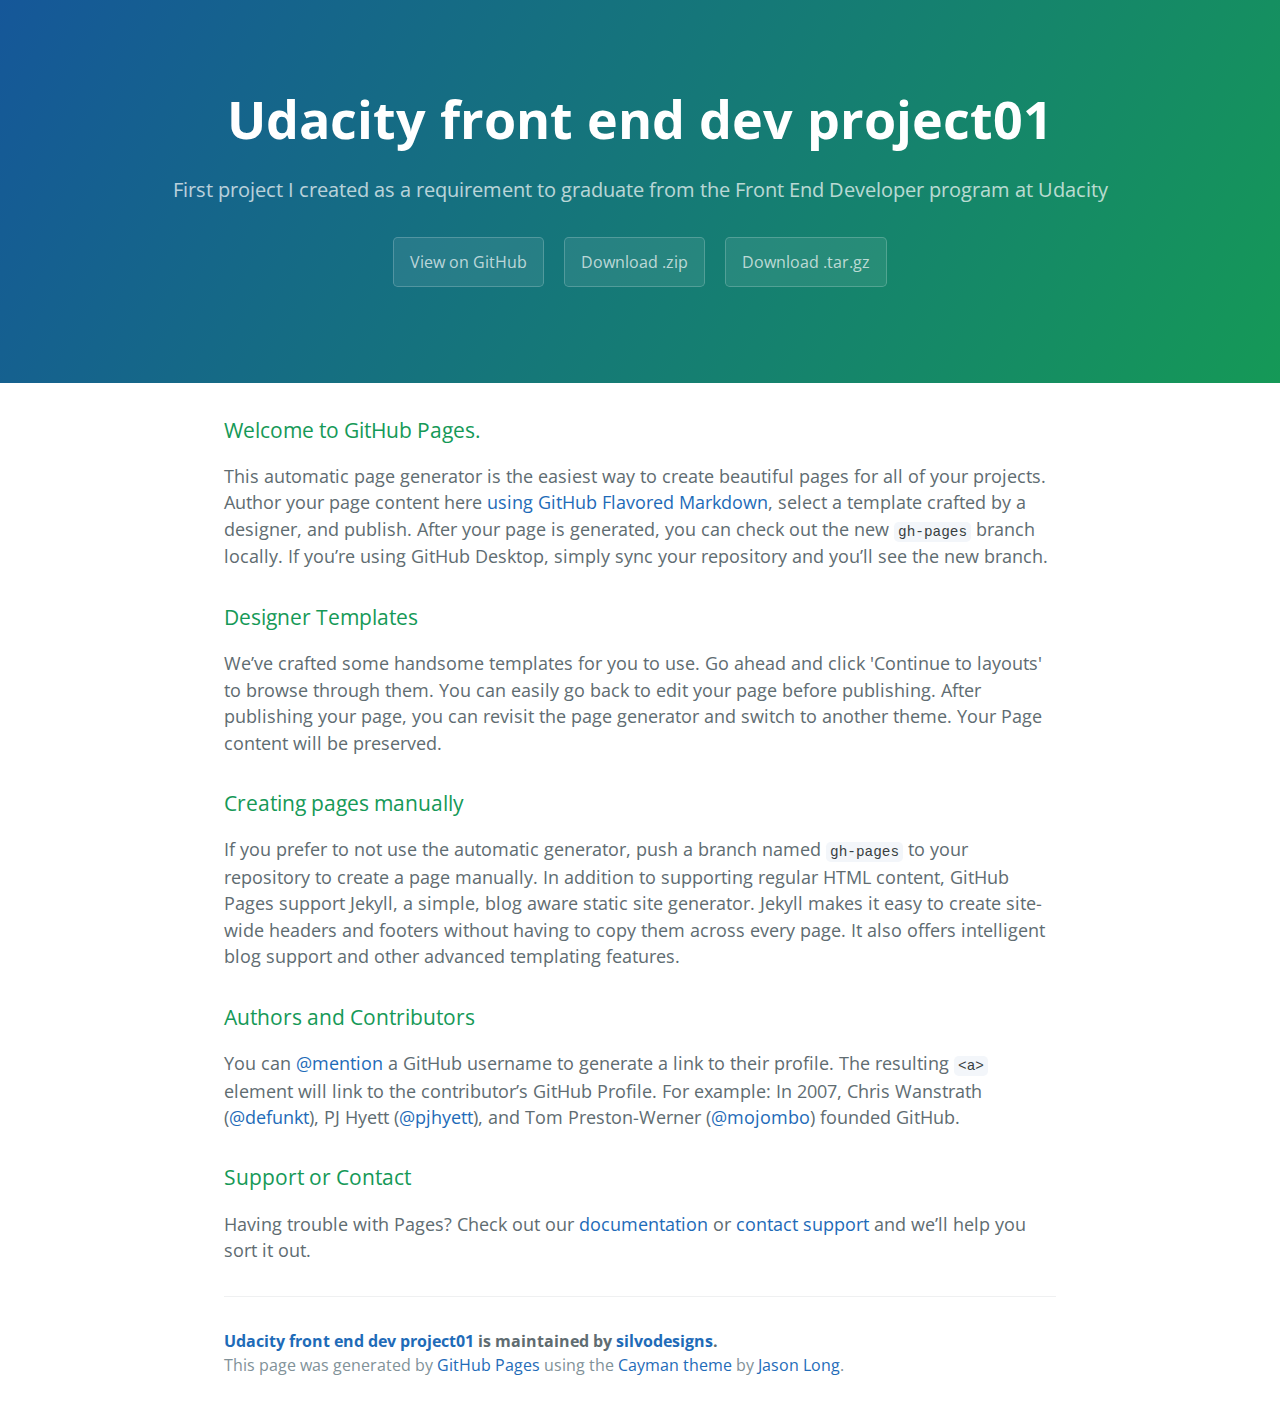
==== index.html @ 8c765429 "Create gh-pages branch via GitHub" ====
<!DOCTYPE html>
<html lang="en-us">
  <head>
    <meta charset="UTF-8">
    <title>Udacity front end dev project01 by silvodesigns</title>
    <meta name="viewport" content="width=device-width, initial-scale=1">
    <link rel="stylesheet" type="text/css" href="stylesheets/normalize.css" media="screen">
    <link href='https://fonts.googleapis.com/css?family=Open+Sans:400,700' rel='stylesheet' type='text/css'>
    <link rel="stylesheet" type="text/css" href="stylesheets/stylesheet.css" media="screen">
    <link rel="stylesheet" type="text/css" href="stylesheets/github-light.css" media="screen">
  </head>
  <body>
    <section class="page-header">
      <h1 class="project-name">Udacity front end dev project01</h1>
      <h2 class="project-tagline">First project I created as a requirement to graduate from the Front End Developer program at Udacity</h2>
      <a href="https://github.com/silvodesigns/Udacity_Front_End_Dev_Project01" class="btn">View on GitHub</a>
      <a href="https://github.com/silvodesigns/Udacity_Front_End_Dev_Project01/zipball/master" class="btn">Download .zip</a>
      <a href="https://github.com/silvodesigns/Udacity_Front_End_Dev_Project01/tarball/master" class="btn">Download .tar.gz</a>
    </section>

    <section class="main-content">
      <h3>
<a id="welcome-to-github-pages" class="anchor" href="#welcome-to-github-pages" aria-hidden="true"><span aria-hidden="true" class="octicon octicon-link"></span></a>Welcome to GitHub Pages.</h3>

<p>This automatic page generator is the easiest way to create beautiful pages for all of your projects. Author your page content here <a href="https://guides.github.com/features/mastering-markdown/">using GitHub Flavored Markdown</a>, select a template crafted by a designer, and publish. After your page is generated, you can check out the new <code>gh-pages</code> branch locally. If you’re using GitHub Desktop, simply sync your repository and you’ll see the new branch.</p>

<h3>
<a id="designer-templates" class="anchor" href="#designer-templates" aria-hidden="true"><span aria-hidden="true" class="octicon octicon-link"></span></a>Designer Templates</h3>

<p>We’ve crafted some handsome templates for you to use. Go ahead and click 'Continue to layouts' to browse through them. You can easily go back to edit your page before publishing. After publishing your page, you can revisit the page generator and switch to another theme. Your Page content will be preserved.</p>

<h3>
<a id="creating-pages-manually" class="anchor" href="#creating-pages-manually" aria-hidden="true"><span aria-hidden="true" class="octicon octicon-link"></span></a>Creating pages manually</h3>

<p>If you prefer to not use the automatic generator, push a branch named <code>gh-pages</code> to your repository to create a page manually. In addition to supporting regular HTML content, GitHub Pages support Jekyll, a simple, blog aware static site generator. Jekyll makes it easy to create site-wide headers and footers without having to copy them across every page. It also offers intelligent blog support and other advanced templating features.</p>

<h3>
<a id="authors-and-contributors" class="anchor" href="#authors-and-contributors" aria-hidden="true"><span aria-hidden="true" class="octicon octicon-link"></span></a>Authors and Contributors</h3>

<p>You can <a href="https://help.github.com/articles/basic-writing-and-formatting-syntax/#mentioning-users-and-teams" class="user-mention">@mention</a> a GitHub username to generate a link to their profile. The resulting <code>&lt;a&gt;</code> element will link to the contributor’s GitHub Profile. For example: In 2007, Chris Wanstrath (<a href="https://github.com/defunkt" class="user-mention">@defunkt</a>), PJ Hyett (<a href="https://github.com/pjhyett" class="user-mention">@pjhyett</a>), and Tom Preston-Werner (<a href="https://github.com/mojombo" class="user-mention">@mojombo</a>) founded GitHub.</p>

<h3>
<a id="support-or-contact" class="anchor" href="#support-or-contact" aria-hidden="true"><span aria-hidden="true" class="octicon octicon-link"></span></a>Support or Contact</h3>

<p>Having trouble with Pages? Check out our <a href="https://help.github.com/pages">documentation</a> or <a href="https://github.com/contact">contact support</a> and we’ll help you sort it out.</p>

      <footer class="site-footer">
        <span class="site-footer-owner"><a href="https://github.com/silvodesigns/Udacity_Front_End_Dev_Project01">Udacity front end dev project01</a> is maintained by <a href="https://github.com/silvodesigns">silvodesigns</a>.</span>

        <span class="site-footer-credits">This page was generated by <a href="https://pages.github.com">GitHub Pages</a> using the <a href="https://github.com/jasonlong/cayman-theme">Cayman theme</a> by <a href="https://twitter.com/jasonlong">Jason Long</a>.</span>
      </footer>

    </section>

  
  </body>
</html>
---- stylesheets/stylesheet.css ----
* {
  box-sizing: border-box; }

body {
  padding: 0;
  margin: 0;
  font-family: "Open Sans", "Helvetica Neue", Helvetica, Arial, sans-serif;
  font-size: 16px;
  line-height: 1.5;
  color: #606c71; }

a {
  color: #1e6bb8;
  text-decoration: none; }
  a:hover {
    text-decoration: underline; }

.btn {
  display: inline-block;
  margin-bottom: 1rem;
  color: rgba(255, 255, 255, 0.7);
  background-color: rgba(255, 255, 255, 0.08);
  border-color: rgba(255, 255, 255, 0.2);
  border-style: solid;
  border-width: 1px;
  border-radius: 0.3rem;
  transition: color 0.2s, background-color 0.2s, border-color 0.2s; }
  .btn + .btn {
    margin-left: 1rem; }

.btn:hover {
  color: rgba(255, 255, 255, 0.8);
  text-decoration: none;
  background-color: rgba(255, 255, 255, 0.2);
  border-color: rgba(255, 255, 255, 0.3); }

@media screen and (min-width: 64em) {
  .btn {
    padding: 0.75rem 1rem; } }

@media screen and (min-width: 42em) and (max-width: 64em) {
  .btn {
    padding: 0.6rem 0.9rem;
    font-size: 0.9rem; } }

@media screen and (max-width: 42em) {
  .btn {
    display: block;
    width: 100%;
    padding: 0.75rem;
    font-size: 0.9rem; }
    .btn + .btn {
      margin-top: 1rem;
      margin-left: 0; } }

.page-header {
  color: #fff;
  text-align: center;
  background-color: #159957;
  background-image: linear-gradient(120deg, #155799, #159957); }

@media screen and (min-width: 64em) {
  .page-header {
    padding: 5rem 6rem; } }

@media screen and (min-width: 42em) and (max-width: 64em) {
  .page-header {
    padding: 3rem 4rem; } }

@media screen and (max-width: 42em) {
  .page-header {
    padding: 2rem 1rem; } }

.project-name {
  margin-top: 0;
  margin-bottom: 0.1rem; }

@media screen and (min-width: 64em) {
  .project-name {
    font-size: 3.25rem; } }

@media screen and (min-width: 42em) and (max-width: 64em) {
  .project-name {
    font-size: 2.25rem; } }

@media screen and (max-width: 42em) {
  .project-name {
    font-size: 1.75rem; } }

.project-tagline {
  margin-bottom: 2rem;
  font-weight: normal;
  opacity: 0.7; }

@media screen and (min-width: 64em) {
  .project-tagline {
    font-size: 1.25rem; } }

@media screen and (min-width: 42em) and (max-width: 64em) {
  .project-tagline {
    font-size: 1.15rem; } }

@media screen and (max-width: 42em) {
  .project-tagline {
    font-size: 1rem; } }

.main-content :first-child {
  margin-top: 0; }
.main-content img {
  max-width: 100%; }
.main-content h1, .main-content h2, .main-content h3, .main-content h4, .main-content h5, .main-content h6 {
  margin-top: 2rem;
  margin-bottom: 1rem;
  font-weight: normal;
  color: #159957; }
.main-content p {
  margin-bottom: 1em; }
.main-content code {
  padding: 2px 4px;
  font-family: Consolas, "Liberation Mono", Menlo, Courier, monospace;
  font-size: 0.9rem;
  color: #383e41;
  background-color: #f3f6fa;
  border-radius: 0.3rem; }
.main-content pre {
  padding: 0.8rem;
  margin-top: 0;
  margin-bottom: 1rem;
  font: 1rem Consolas, "Liberation Mono", Menlo, Courier, monospace;
  color: #567482;
  word-wrap: normal;
  background-color: #f3f6fa;
  border: solid 1px #dce6f0;
  border-radius: 0.3rem; }
  .main-content pre > code {
    padding: 0;
    margin: 0;
    font-size: 0.9rem;
    color: #567482;
    word-break: normal;
    white-space: pre;
    background: transparent;
    border: 0; }
.main-content .highlight {
  margin-bottom: 1rem; }
  .main-content .highlight pre {
    margin-bottom: 0;
    word-break: normal; }
.main-content .highlight pre, .main-content pre {
  padding: 0.8rem;
  overflow: auto;
  font-size: 0.9rem;
  line-height: 1.45;
  border-radius: 0.3rem; }
.main-content pre code, .main-content pre tt {
  display: inline;
  max-width: initial;
  padding: 0;
  margin: 0;
  overflow: initial;
  line-height: inherit;
  word-wrap: normal;
  background-color: transparent;
  border: 0; }
  .main-content pre code:before, .main-content pre code:after, .main-content pre tt:before, .main-content pre tt:after {
    content: normal; }
.main-content ul, .main-content ol {
  margin-top: 0; }
.main-content blockquote {
  padding: 0 1rem;
  margin-left: 0;
  color: #819198;
  border-left: 0.3rem solid #dce6f0; }
  .main-content blockquote > :first-child {
    margin-top: 0; }
  .main-content blockquote > :last-child {
    margin-bottom: 0; }
.main-content table {
  display: block;
  width: 100%;
  overflow: auto;
  word-break: normal;
  word-break: keep-all; }
  .main-content table th {
    font-weight: bold; }
  .main-content table th, .main-content table td {
    padding: 0.5rem 1rem;
    border: 1px solid #e9ebec; }
.main-content dl {
  padding: 0; }
  .main-content dl dt {
    padding: 0;
    margin-top: 1rem;
    font-size: 1rem;
    font-weight: bold; }
  .main-content dl dd {
    padding: 0;
    margin-bottom: 1rem; }
.main-content hr {
  height: 2px;
  padding: 0;
  margin: 1rem 0;
  background-color: #eff0f1;
  border: 0; }

@media screen and (min-width: 64em) {
  .main-content {
    max-width: 64rem;
    padding: 2rem 6rem;
    margin: 0 auto;
    font-size: 1.1rem; } }

@media screen and (min-width: 42em) and (max-width: 64em) {
  .main-content {
    padding: 2rem 4rem;
    font-size: 1.1rem; } }

@media screen and (max-width: 42em) {
  .main-content {
    padding: 2rem 1rem;
    font-size: 1rem; } }

.site-footer {
  padding-top: 2rem;
  margin-top: 2rem;
  border-top: solid 1px #eff0f1; }

.site-footer-owner {
  display: block;
  font-weight: bold; }

.site-footer-credits {
  color: #819198; }

@media screen and (min-width: 64em) {
  .site-footer {
    font-size: 1rem; } }

@media screen and (min-width: 42em) and (max-width: 64em) {
  .site-footer {
    font-size: 1rem; } }

@media screen and (max-width: 42em) {
  .site-footer {
    font-size: 0.9rem; } }
---- stylesheets/github-light.css ----
/*
   Copyright 2014 GitHub Inc.

   Licensed under the Apache License, Version 2.0 (the "License");
   you may not use this file except in compliance with the License.
   You may obtain a copy of the License at

       http://www.apache.org/licenses/LICENSE-2.0

   Unless required by applicable law or agreed to in writing, software
   distributed under the License is distributed on an "AS IS" BASIS,
   WITHOUT WARRANTIES OR CONDITIONS OF ANY KIND, either express or implied.
   See the License for the specific language governing permissions and
   limitations under the License.

*/

.pl-c /* comment */ {
  color: #969896;
}

.pl-c1      /* constant, markup.raw, meta.diff.header, meta.module-reference, meta.property-name, support, support.constant, support.variable, variable.other.constant */,
.pl-s .pl-v /* string variable */ {
  color: #0086b3;
}

.pl-e  /* entity */,
.pl-en /* entity.name */ {
  color: #795da3;
}

.pl-s .pl-s1 /* string source */,
.pl-smi      /* storage.modifier.import, storage.modifier.package, storage.type.java, variable.other, variable.parameter.function */ {
  color: #333;
}

.pl-ent /* entity.name.tag */ {
  color: #63a35c;
}

.pl-k /* keyword, storage, storage.type */ {
  color: #a71d5d;
}

.pl-pds              /* punctuation.definition.string, string.regexp.character-class */,
.pl-s                /* string */,
.pl-s .pl-pse .pl-s1 /* string punctuation.section.embedded source */,
.pl-sr               /* string.regexp */,
.pl-sr .pl-cce       /* string.regexp constant.character.escape */,
.pl-sr .pl-sra       /* string.regexp string.regexp.arbitrary-repitition */,
.pl-sr .pl-sre       /* string.regexp source.ruby.embedded */ {
  color: #183691;
}

.pl-v /* variable */ {
  color: #ed6a43;
}

.pl-id /* invalid.deprecated */ {
  color: #b52a1d;
}

.pl-ii /* invalid.illegal */ {
  background-color: #b52a1d;
  color: #f8f8f8;
}

.pl-sr .pl-cce /* string.regexp constant.character.escape */ {
  color: #63a35c;
  font-weight: bold;
}

.pl-ml /* markup.list */ {
  color: #693a17;
}

.pl-mh        /* markup.heading */,
.pl-mh .pl-en /* markup.heading entity.name */,
.pl-ms        /* meta.separator */ {
  color: #1d3e81;
  font-weight: bold;
}

.pl-mq /* markup.quote */ {
  color: #008080;
}

.pl-mi /* markup.italic */ {
  color: #333;
  font-style: italic;
}

.pl-mb /* markup.bold */ {
  color: #333;
  font-weight: bold;
}

.pl-md /* markup.deleted, meta.diff.header.from-file */ {
  background-color: #ffecec;
  color: #bd2c00;
}

.pl-mi1 /* markup.inserted, meta.diff.header.to-file */ {
  background-color: #eaffea;
  color: #55a532;
}

.pl-mdr /* meta.diff.range */ {
  color: #795da3;
  font-weight: bold;
}

.pl-mo /* meta.output */ {
  color: #1d3e81;
}
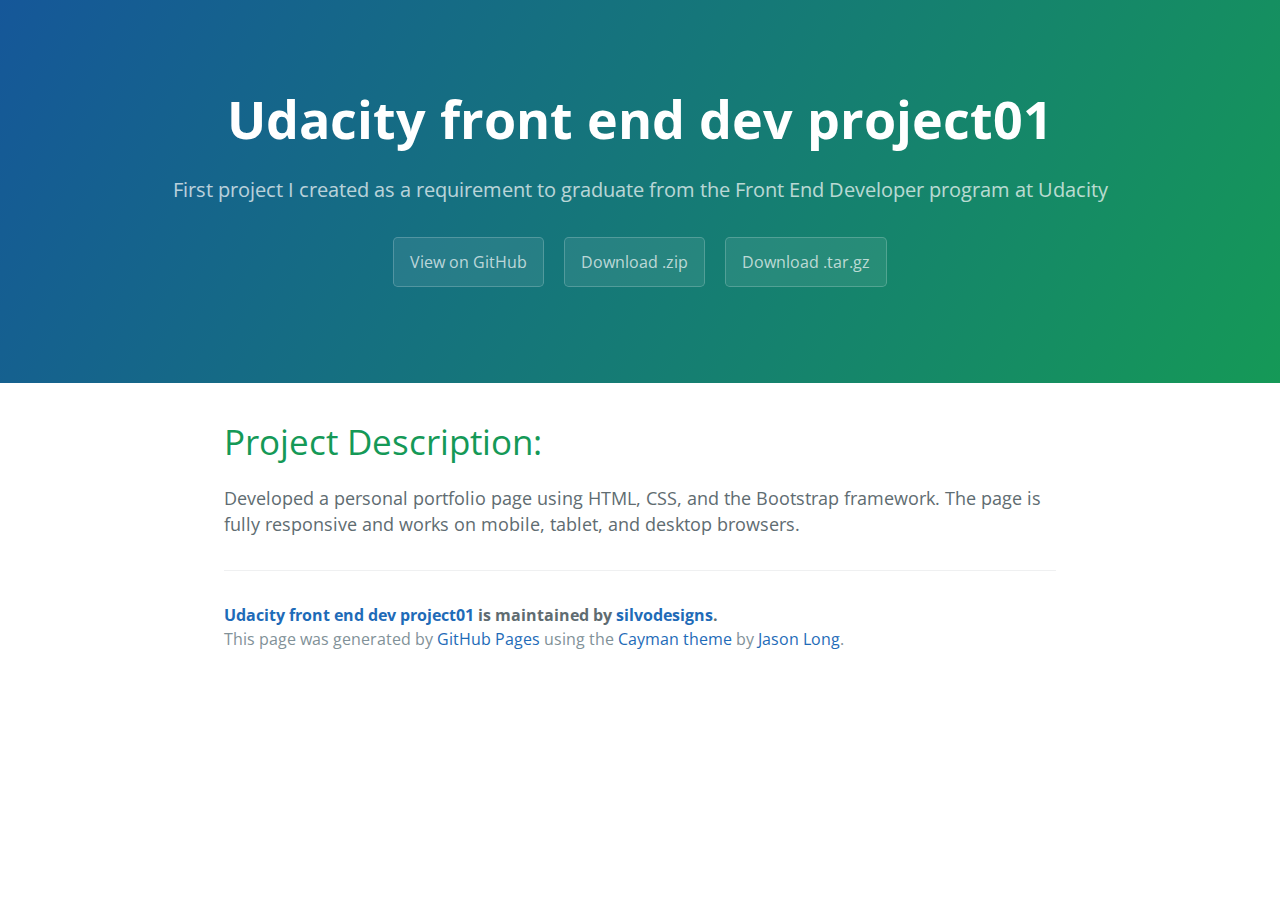
==== commit 89828d58: "Create gh-pages branch via GitHub" ====
--- a/index.html
+++ b/index.html
@@ -19,30 +19,10 @@
     </section>
 
     <section class="main-content">
-      <h3>
-<a id="welcome-to-github-pages" class="anchor" href="#welcome-to-github-pages" aria-hidden="true"><span aria-hidden="true" class="octicon octicon-link"></span></a>Welcome to GitHub Pages.</h3>
+      <h1>
+<a id="project-description" class="anchor" href="#project-description" aria-hidden="true"><span aria-hidden="true" class="octicon octicon-link"></span></a>Project Description:</h1>
 
-<p>This automatic page generator is the easiest way to create beautiful pages for all of your projects. Author your page content here <a href="https://guides.github.com/features/mastering-markdown/">using GitHub Flavored Markdown</a>, select a template crafted by a designer, and publish. After your page is generated, you can check out the new <code>gh-pages</code> branch locally. If you’re using GitHub Desktop, simply sync your repository and you’ll see the new branch.</p>
-
-<h3>
-<a id="designer-templates" class="anchor" href="#designer-templates" aria-hidden="true"><span aria-hidden="true" class="octicon octicon-link"></span></a>Designer Templates</h3>
-
-<p>We’ve crafted some handsome templates for you to use. Go ahead and click 'Continue to layouts' to browse through them. You can easily go back to edit your page before publishing. After publishing your page, you can revisit the page generator and switch to another theme. Your Page content will be preserved.</p>
-
-<h3>
-<a id="creating-pages-manually" class="anchor" href="#creating-pages-manually" aria-hidden="true"><span aria-hidden="true" class="octicon octicon-link"></span></a>Creating pages manually</h3>
-
-<p>If you prefer to not use the automatic generator, push a branch named <code>gh-pages</code> to your repository to create a page manually. In addition to supporting regular HTML content, GitHub Pages support Jekyll, a simple, blog aware static site generator. Jekyll makes it easy to create site-wide headers and footers without having to copy them across every page. It also offers intelligent blog support and other advanced templating features.</p>
-
-<h3>
-<a id="authors-and-contributors" class="anchor" href="#authors-and-contributors" aria-hidden="true"><span aria-hidden="true" class="octicon octicon-link"></span></a>Authors and Contributors</h3>
-
-<p>You can <a href="https://help.github.com/articles/basic-writing-and-formatting-syntax/#mentioning-users-and-teams" class="user-mention">@mention</a> a GitHub username to generate a link to their profile. The resulting <code>&lt;a&gt;</code> element will link to the contributor’s GitHub Profile. For example: In 2007, Chris Wanstrath (<a href="https://github.com/defunkt" class="user-mention">@defunkt</a>), PJ Hyett (<a href="https://github.com/pjhyett" class="user-mention">@pjhyett</a>), and Tom Preston-Werner (<a href="https://github.com/mojombo" class="user-mention">@mojombo</a>) founded GitHub.</p>
-
-<h3>
-<a id="support-or-contact" class="anchor" href="#support-or-contact" aria-hidden="true"><span aria-hidden="true" class="octicon octicon-link"></span></a>Support or Contact</h3>
-
-<p>Having trouble with Pages? Check out our <a href="https://help.github.com/pages">documentation</a> or <a href="https://github.com/contact">contact support</a> and we’ll help you sort it out.</p>
+<p>Developed a personal portfolio page using HTML, CSS, and the Bootstrap framework. The page is fully responsive and works on mobile, tablet, and desktop browsers.</p>
 
       <footer class="site-footer">
         <span class="site-footer-owner"><a href="https://github.com/silvodesigns/Udacity_Front_End_Dev_Project01">Udacity front end dev project01</a> is maintained by <a href="https://github.com/silvodesigns">silvodesigns</a>.</span>
